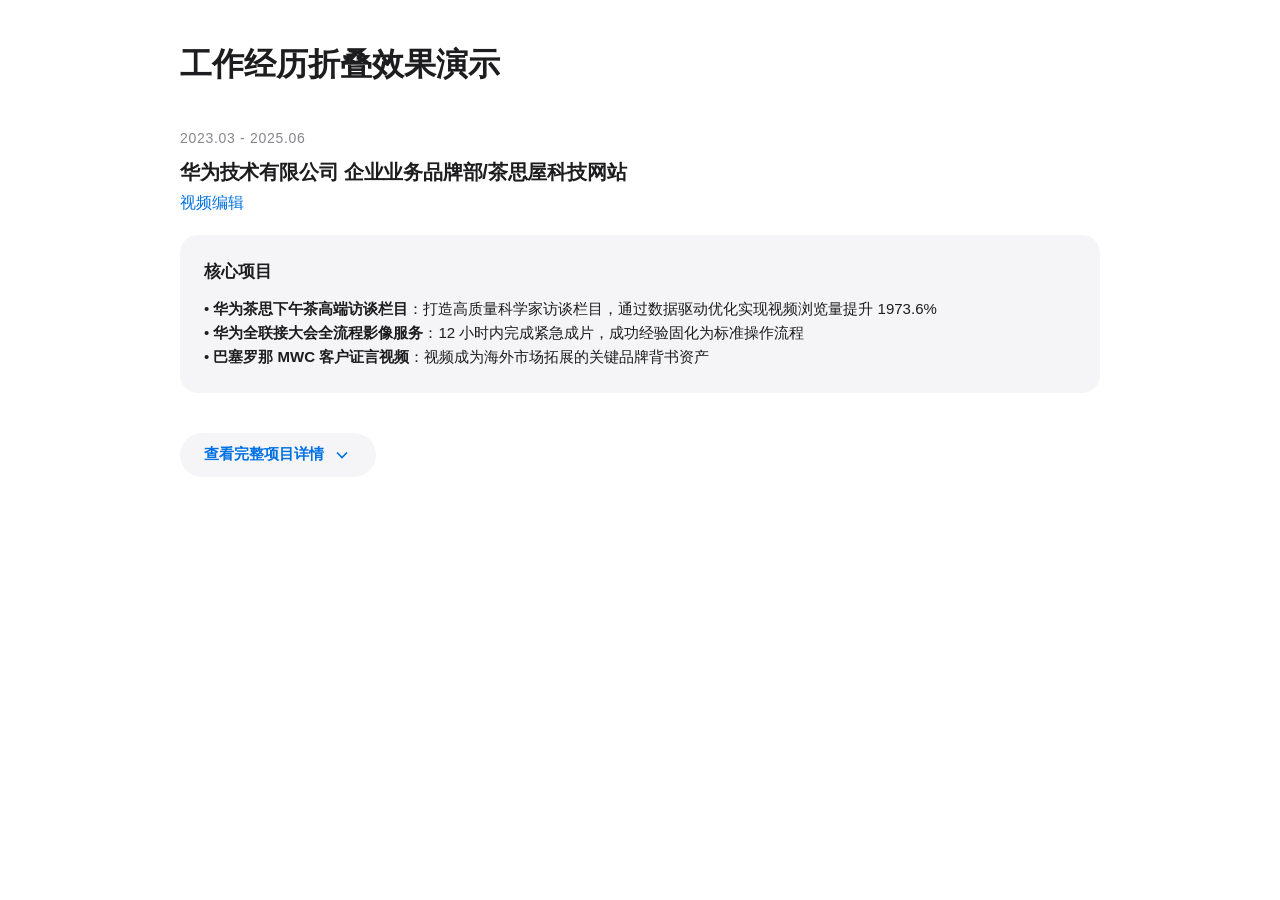
==== experience-demo.html @ 7dbfb2fe "feat: 添加工作经历折叠展开功能（Apple 风格优化）" ====
<!DOCTYPE html>
<html lang="zh-CN">
<head>
  <meta charset="UTF-8">
  <meta name="viewport" content="width=device-width, initial-scale=1.0">
  <title>工作经历折叠效果演示</title>
  <link rel="stylesheet" href="styles.css">
  <style>
    body { padding: 40px; max-width: 1000px; margin: 0 auto; }
    .experience-item { margin-bottom: 60px; }
    .experience-time { font-size: 14px; color: #86868B; margin-bottom: 8px; }
    .experience-company { font-size: 20px; font-weight: 600; color: #1D1D1F; margin-bottom: 4px; }
    .experience-role { font-size: 16px; color: #0071E3; margin-bottom: 20px; }
  </style>
</head>
<body>
  <h1 style="font-size: 32px; margin-bottom: 40px;">工作经历折叠效果演示</h1>
  
  <!-- 示例 1：华为技术 -->
  <div class="experience-item">
    <div class="experience-time">2023.03 - 2025.06</div>
    <div class="experience-company">华为技术有限公司 企业业务品牌部/茶思屋科技网站</div>
    <div class="experience-role">视频编辑</div>
    
    <!-- 摘要（固定显示） -->
    <div class="project-summary">
      <h4>核心项目</h4>
      <p>• <strong>华为茶思下午茶高端访谈栏目</strong>：打造高质量科学家访谈栏目，通过数据驱动优化实现视频浏览量提升 1973.6%</p>
      <p>• <strong>华为全联接大会全流程影像服务</strong>：12 小时内完成紧急成片，成功经验固化为标准操作流程</p>
      <p>• <strong>巴塞罗那 MWC 客户证言视频</strong>：视频成为海外市场拓展的关键品牌背书资产</p>
    </div>
    
    <!-- 详情（折叠，点击展开） -->
    <button class="expand-toggle" onclick="toggleDetails(this)">
      查看完整项目详情
      <svg class="arrow" width="20" height="20" viewBox="0 0 24 24" fill="none" stroke="currentColor" stroke-width="2">
        <path d="M6 9l6 6 6-6"/>
      </svg>
    </button>
    
    <div class="collapsible-content">
      <div class="project-details">
        <h4>项目一：华为茶思下午茶高端访谈栏目</h4>
        <div class="detail-section">
          <strong>背景：</strong>
          <span>为提升华为黄大年茶思屋科技网站在全球顶尖科学家群体中的影响力，打造高质量访谈栏目。</span>
        </div>
        <div class="detail-section">
          <strong>职责：</strong>
          <span>项目主导，负责茶思下午茶栏目板块内容全流程制作与运营（策划、拍摄、后期、数据复盘）。</span>
        </div>
        <div class="detail-section">
          <strong>行动：</strong>
          <span>全流程主导，独立完成从嘉宾访谈拍摄（如把控现场访谈的灯光、构图与收音）到后期剪辑、AE 动效包装及文案梳理的全过程。数据驱动优化：系统性分析用户浏览数据（如停留时长、人群分布、浏览时间节点、点击量等），针对栏目中 Mérouane Debbah 教授技术访谈在 B 站播放量较低（282 次）的情况，总结出"技术内容需优化叙事结构"的经验，并应用于后续内容迭代。</span>
        </div>
        <div class="detail-section">
          <strong>成果：</strong>
          <span>主导的「田刚院士谈数学人才的机遇与选择」视频在 B 站获得 5848 次播放，在【茶思下午茶】栏目中排名第二，（同栏目中最高 6013 次）通过分析优化有效提升了同类型视频浏览量（1973.6%）与专业调性。</span>
        </div>
      </div>
      
      <div class="project-details">
        <h4>项目二：华为全联接大会（HC 大会）全流程影像服务</h4>
        <div class="detail-section">
          <strong>背景：</strong>
          <span>为年度旗舰活动"华为全联接大会"提供全周期影像支持，用于全球传播与客户转化。</span>
        </div>
        <div class="detail-section">
          <strong>职责：</strong>
          <span>前期 - 策划搭建、花絮拍摄脚本，组织团队分工并协调外部供应商完成拍摄、独立完成搭建视频；现场 - 重点客户参观跟拍；同步记录客户参观动态，实时整理影像素材；后期 - 按传播场景分类梳理素材，为社媒宣传提供即剪即用的内容基础。</span>
        </div>
        <div class="detail-section">
          <strong>成果：</strong>
          <span>高效响应与资产沉淀：针对管理层对会场搭建经验沉淀的特定需求，主导团队在一周内高效完成从策划到成片的全流程，视频作为关键过程资产用于内部复盘与知识传承。敏捷交付与标准建立：在华为全联接大会中，面对紧急需求，12 小时内完成搭建花絮的紧急成片，其成功经验被固化为标准操作流程，提升了团队整体应急响应能力。</span>
        </div>
      </div>
      
      <div class="project-details">
        <h4>项目三：巴塞罗那世界移动通信大会（MWC）客户证言视频制作与产品发布协同（海外展会项目）</h4>
        <div class="detail-section">
          <strong>背景：</strong>
          <span>为公司在全球顶级行业展会——巴塞罗那 MWC 上的品牌亮相，制作符合国际传播标准的客户证言视频及产品发布视频，核心目标为提升品牌在 EMEA（欧洲、中东、非洲）市场的认知度与信任度。</span>
        </div>
        <div class="detail-section">
          <strong>职责：</strong>
          <span>基于展会传播诉求，设计制作客户证言 keynote 视频；协助团队对接供应商完成视频，全程指导特效风格与内容呈现，确保品牌在内容层面视觉与体验层面、合规层面、素材使用层面符合海外传播标准。</span>
        </div>
        <div class="detail-section">
          <strong>成果：</strong>
          <span>最终视频在展会主展区循环播放，该视频后续被作为标杆素材，应用于多个营销渠道，成为海外市场拓展的关键品牌背书资产。</span>
        </div>
      </div>
    </div>
  </div>
  
  <script>
    function toggleDetails(button) {
      const content = button.nextElementSibling;
      const isExpanded = content.classList.contains('expanded');
      
      content.classList.toggle('expanded');
      button.classList.toggle('active');
      
      const textNode = button.childNodes[0];
      if (isExpanded) {
        textNode.textContent = '查看完整项目详情 ';
      } else {
        textNode.textContent = '收起详情 ';
      }
    }
  </script>
</body>
</html>
---- styles.css ----
/* ===================================
   Chunmiao Portfolio - Apple Style
   Design System v2.0
   Updated: 2026-04-15
   =================================== */

/* Apple 设计系统变量 v2.0 */
:root {
  /* 基础色 - Apple 官方色彩 */
  --color-white: #FFFFFF;
  --color-off-white: #F5F5F7;
  --color-gray-mid: #86868B;
  --color-gray-dark: #1D1D1F;
  --color-black: #000000;
  
  /* 强调色 - Apple 官方 */
  --color-blue: #0071E3;
  --color-blue-hover: #0077ED;
  --color-blue-active: #0052A3;
  --color-red: #FF0000;
  
  /* 语义颜色 - WCAG AA 合规 */
  --color-primary: #0071E3;
  --color-secondary: #86868B;
  --color-success: #34C759;
  --color-error: #FF3B30;
  --color-warning: #FF9500;
  --color-info: #007AFF;
  
  /* 阴影 - Apple 官方阴影系统 */
  --shadow-sm: 0 2px 8px rgba(0, 0, 0, 0.04);
  --shadow-md: 8px 8px 16px rgba(0, 0, 0, 0.08);
  --shadow-lg: 0 12px 32px rgba(0, 0, 0, 0.08);
  --shadow-focus: 0 0 0 2px #FFFFFF, 0 0 0 4px #0071E3;
  --shadow-error: 0 0 0 4px rgba(255,59,48,0.1);
  
  /* 圆角 - Apple 官方圆角系统 */
  --radius-sm: 10px;
  --radius-md: 18px;
  --radius-lg: 28px;
  --radius-xl: 980px;
  --radius-xs: 6px;
  
  /* 间距 - Apple 标准 8px 级距 */
  --spacing-xs: 8px;
  --spacing-sm: 16px;
  --spacing-md: 24px;
  --spacing-lg: 32px;
  --spacing-xl: 40px;
  --spacing-2xl: 48px;
  --spacing-3xl: 64px;
  --spacing-4xl: 80px;
  --spacing-5xl: 96px;
  --spacing-6xl: 120px;
  --spacing-7xl: 160px;
  
  /* 字体 - Apple 系统字体栈 */
  --font-family: -apple-system, BlinkMacSystemFont, "SF Pro Text", "SF Pro SC",
                 "Segoe UI", Roboto, "Helvetica Neue", Arial, "Noto Sans SC",
                 "Microsoft YaHei", sans-serif;
  
  /* 缓动 - Apple 官方缓动曲线 */
  --ease-apple: cubic-bezier(0.16, 1, 0.3, 1);
  --ease-apple-standard: cubic-bezier(0.16, 1, 0.3, 1);
  
  /* 动画时长 - Apple 官方标准 */
  --duration-fast: 100ms;
  --duration-base: 400ms;
  --duration-slow: 800ms;
  
  --transition-fast: 100ms var(--ease-apple);
  --transition-normal: 400ms var(--ease-apple);
  --transition-slow: 800ms var(--ease-apple);
  
  /* 触摸目标 - Apple Human Interface Guidelines */
  --touch-target-min: 44px;
}

/* 重置 */
* {
  margin: 0;
  padding: 0;
  box-sizing: border-box;
}

html {
  scroll-behavior: smooth;
}

body {
  font-family: var(--font-family);
  font-size: 15px;
  line-height: 1.5;
  color: var(--color-gray-dark);
  background-color: var(--color-white);
  -webkit-font-smoothing: antialiased;
  -moz-osx-font-smoothing: grayscale;
}

/* 容器 */
.container {
  max-width: 1200px;
  margin: 0 auto;
  padding: 0 var(--spacing-md);
}

@media (min-width: 768px) {
  .container {
    padding: 0 var(--spacing-2xl);
  }
}

/* 导航栏 */
.navbar {
  position: fixed;
  top: 0;
  left: 0;
  right: 0;
  height: 56px;
  background-color: rgba(255, 255, 255, 0.95);
  backdrop-filter: saturate(180%) blur(20px);
  -webkit-backdrop-filter: saturate(180%) blur(20px);
  border-bottom: 1px solid rgba(0, 0, 0, 0.08);
  z-index: 1000;
  transition: var(--transition-normal);
}

.navbar.scrolled {
  background-color: rgba(255, 255, 255, 0.98);
  box-shadow: 0 2px 8px rgba(0, 0, 0, 0.04);
}

.nav-container {
  max-width: 1200px;
  margin: 0 auto;
  padding: 0 var(--spacing-md);
  display: flex;
  align-items: center;
  justify-content: space-between;
  height: 100%;
}

@media (min-width: 768px) {
  .nav-container {
    padding: 0 var(--spacing-2xl);
  }
}

.nav-logo {
  font-size: 18px;
  font-weight: 700;
  color: var(--color-gray-dark);
  text-decoration: none;
  transition: var(--transition-fast);
  letter-spacing: -0.02em;
}

.nav-logo:hover {
  color: var(--color-blue);
}

.nav-links {
  display: none;
  gap: var(--spacing-2xl);
}

@media (min-width: 768px) {
  .nav-links {
    display: flex;
  }
}

.nav-links a {
  font-size: 14px;
  font-weight: 500;
  color: var(--color-gray-dark);
  text-decoration: none;
  transition: var(--transition-fast);
}

.nav-links a:hover {
  color: var(--color-blue);
}

/* Hero 区域 */
.hero {
  min-height: 70vh;
  display: flex;
  align-items: center;
  justify-content: center;
  padding: var(--spacing-4xl) var(--spacing-md);
  padding-top: calc(var(--spacing-4xl) + 80px);
  text-align: center;
  background: linear-gradient(180deg, 
    rgba(250, 250, 252, 1) 0%, 
    rgba(255, 255, 255, 1) 100%);
}

@media (min-width: 768px) {
  .hero {
    padding: var(--spacing-5xl) var(--spacing-2xl);
    padding-top: calc(var(--spacing-5xl) + 80px);
  }
}

.hero-content {
  max-width: 800px;
}

.hero-title {
  font-size: 56px;
  font-weight: 700;
  line-height: 1.05;
  letter-spacing: -0.03em;
  color: var(--color-gray-dark);
  margin-bottom: var(--spacing-sm);
}

@media (min-width: 768px) {
  .hero-title {
    font-size: 80px;
  }
}

.hero-subtitle {
  font-size: 28px;
  font-weight: 500;
  color: var(--color-gray-mid);
  line-height: 1.4;
  margin-bottom: var(--spacing-xs);
}

@media (min-width: 768px) {
  .hero-subtitle {
    font-size: 34px;
  }
}

.hero-tagline {
  font-size: 17px;
  font-weight: 400;
  color: var(--color-gray-mid);
  opacity: 0.8;
  margin-bottom: var(--spacing-lg);
}

.hero-contact {
  margin-top: var(--spacing-xl);
  display: flex;
  justify-content: center;
  align-items: center;
  gap: var(--spacing-sm);
  flex-wrap: wrap;
}

.hero-contact-item {
  font-size: 15px;
  font-weight: 500;
  color: var(--color-gray-mid);
  text-decoration: none;
  transition: var(--transition-fast);
  white-space: nowrap;
  display: inline-flex;
  align-items: center;
  gap: 6px;
}

.hero-contact-item:hover {
  color: var(--color-blue);
}

.contact-icon {
  width: 18px;
  height: 18px;
  flex-shrink: 0;
  opacity: 0.7;
  transition: var(--transition-fast);
}

.hero-contact-item:hover .contact-icon {
  opacity: 1;
}

.hero-contact-separator {
  font-size: 14px;
  color: var(--color-gray-mid);
  opacity: 0.4;
  font-weight: 300;
}

/* 关于我区域 */
.about-content {
  max-width: 700px;
  margin: 0 auto;
}

.about-intro {
  font-size: 20px;
  line-height: 1.8;
  color: var(--color-gray-mid);
  margin-bottom: var(--spacing-4xl);
  font-weight: 400;
  text-align: center;
}

@media (min-width: 768px) {
  .about-intro {
    font-size: 22px;
  }
}

.about-intro strong {
  color: var(--color-gray-dark);
  font-weight: 600;
}

.about-stats-inline {
  display: flex;
  justify-content: center;
  gap: var(--spacing-5xl);
  margin-bottom: var(--spacing-4xl);
  padding: 0;
  background: transparent;
  border: none;
}

.stat-inline {
  text-align: center;
  min-width: 140px;
}

.stat-number-inline {
  display: block;
  font-size: 72px;
  font-weight: 700;
  color: var(--color-gray-dark);
  line-height: 1;
  letter-spacing: -0.03em;
  margin-bottom: var(--spacing-xs);
}

@media (min-width: 768px) {
  .stat-number-inline {
    font-size: 96px;
  }
}

.stat-label-inline {
  display: block;
  font-size: 14px;
  color: var(--color-gray-mid);
  font-weight: 600;
  letter-spacing: 0.05em;
  line-height: 1.3;
  white-space: nowrap;
}

/* 技能区域 */
.about-skills {
  text-align: center;
  margin-top: var(--spacing-5xl);
}

.skills-title {
  font-size: 24px;
  font-weight: 700;
  color: var(--color-gray-dark);
  margin-bottom: var(--spacing-xl);
  letter-spacing: -0.02em;
  text-align: center;
}

.skills-grid {
  display: flex;
  flex-wrap: wrap;
  justify-content: center;
  gap: var(--spacing-md);
}

/* ✅ 核心技能标签基础样式 */
.skill-tag {
  padding: 16px 24px;
  background: transparent;
  color: var(--color-gray-dark);
  border-radius: var(--radius-md);
  font-size: 15px;
  font-weight: 600;
  border: 1px solid rgba(0, 0, 0, 0.12);
  transition: var(--transition-fast);
  cursor: default;
  position: relative;
}

/* ✅ 核心技能标签 + fade-in-up：Apple 标准动画初始状态 */
.skill-tag.fade-in-up {
  opacity: 0;
  transform: translateY(40px);  /* Apple 标准：从下方 40px 上浮 */
}

.skill-tag:hover {
  background: var(--color-gray-dark);
  color: var(--color-white);
  border-color: var(--color-gray-dark);
  transform: translateY(-2px);
  box-shadow: 0 8px 24px rgba(0, 0, 0, 0.12);
}

/* 核心优势 */
.about-advantages {
  margin-top: var(--spacing-5xl);
  text-align: left;
}

.advantages-title {
  font-size: 40px;
  font-weight: 700;
  color: var(--color-gray-dark);
  margin-bottom: var(--spacing-4xl);
  letter-spacing: -0.02em;
  text-align: center;
}

@media (min-width: 768px) {
  .advantages-title {
    font-size: 48px;
  }
}

.advantages-grid {
  display: grid;
  grid-template-columns: 1fr;
  gap: var(--spacing-2xl);
}

@media (min-width: 768px) {
  .advantages-grid {
    grid-template-columns: repeat(2, 1fr);
  }
}

@media (min-width: 1024px) {
  .advantages-grid {
    grid-template-columns: repeat(3, 1fr);
  }
}

.advantage-card {
  background: var(--color-off-white);
  padding: var(--spacing-2xl);
  border-radius: var(--radius-lg);
  transition: all var(--duration-base) var(--ease-apple);
  border: 1px solid rgba(0, 0, 0, 0.06);
  box-shadow: 0 2px 8px rgba(0, 0, 0, 0.04);
  will-change: transform, box-shadow;
}

/* ✅ 核心优势卡片 + fade-in-up：Apple 标准动画初始状态 */
.advantage-card.fade-in-up {
  opacity: 0;
  transform: translateY(40px) scale(0.98);  /* Apple 标准：上浮 + 轻微缩放 */
  transition: opacity 800ms cubic-bezier(0.16, 1, 0.3, 1),
              transform 800ms cubic-bezier(0.16, 1, 0.3, 1);
}

.advantage-card:hover {
  transform: translateY(-6px) scale(1.0161);
  box-shadow: 0 12px 32px rgba(0, 0, 0, 0.12);
  background: var(--color-white);
  border-color: rgba(0, 0, 0, 0.1);
}

.advantage-card:active {
  transform: translateY(-2px) scale(0.99);
  box-shadow: 0 4px 16px rgba(0, 0, 0, 0.08);
}

.advantage-heading {
  font-size: 20px;
  font-weight: 700;
  color: var(--color-gray-dark);
  margin-bottom: var(--spacing-sm);
  letter-spacing: -0.01em;
}

.advantage-desc {
  font-size: 15px;
  line-height: 1.7;
  color: var(--color-gray-mid);
  font-weight: 400;
}

/* 工作经历 */
.about-experience {
  margin-top: var(--spacing-5xl);
  text-align: left;
}

.experience-main-title {
  font-size: 40px;
  font-weight: 700;
  color: var(--color-gray-dark);
  margin-bottom: var(--spacing-4xl);
  letter-spacing: -0.02em;
}

@media (min-width: 768px) {
  .experience-main-title {
    font-size: 48px;
  }
}

.experience-timeline {
  display: flex;
  flex-direction: column;
  gap: var(--spacing-4xl);
}

.experience-item {
  padding: 0;
  border-left: none;
  padding-left: 0;
  position: relative;
  background: transparent;
  border-radius: 0;
  box-shadow: none;
}

.experience-time {
  font-size: 14px;
  color: var(--color-gray-mid);
  font-weight: 500;
  margin-bottom: var(--spacing-sm);
  text-transform: uppercase;
  letter-spacing: 0.05em;
}

.experience-company {
  font-size: 22px;
  color: var(--color-gray-dark);
  font-weight: 700;
  margin-bottom: var(--spacing-xs);
  letter-spacing: -0.01em;
}

.experience-role {
  font-size: 17px;
  color: var(--color-gray-mid);
  font-weight: 500;
  margin-bottom: var(--spacing-lg);
}

.experience-details {
  font-size: 16px;
  color: var(--color-gray-mid);
  line-height: 1.8;
}

.experience-details p {
  margin-bottom: var(--spacing-md);
}

.experience-details strong {
  color: var(--color-gray-dark);
  font-weight: 600;
}

/* Section */
.section {
  padding: 120px 0;
}

@media (min-width: 768px) {
  .section {
    padding: 160px 0;
  }
}

#about {
  background-color: var(--color-white);
}

#brand {
  background-color: var(--color-off-white);
}

#3d {
  background-color: var(--color-white);
}

#mg {
  background-color: var(--color-off-white);
}

#short {
  background-color: var(--color-white);
}

#ae {
  background-color: var(--color-off-white);
}

#contact {
  background-color: var(--color-off-white);
}

/* Section 标题 */
.section-title {
  font-size: 32px;
  font-weight: 700;
  line-height: 1.1;
  letter-spacing: -0.02em;
  color: var(--color-gray-dark);
  margin-bottom: var(--spacing-4xl);
}

.section-title.ready {
  opacity: 0;
  transform: translateY(20px);
  transition: opacity 400ms cubic-bezier(0.16, 1, 0.3, 1),
              transform 800ms cubic-bezier(0.16, 1, 0.3, 1);
}

.section-title.ready.visible {
  opacity: 1;
  transform: translateY(0);
}

@media (min-width: 768px) {
  .section-title {
    font-size: 48px;
    margin-bottom: var(--spacing-5xl);
  }
}

.section-subtitle {
  font-size: 17px;
  font-weight: 400;
  color: var(--color-gray-mid);
  margin-top: -20px;
  margin-bottom: var(--spacing-4xl);
}

.section-subtitle.ready {
  opacity: 0;
  transform: translateY(20px);
  transition: opacity 400ms cubic-bezier(0.16, 1, 0.3, 1) 100ms,
              transform 800ms cubic-bezier(0.16, 1, 0.3, 1) 100ms;
}

.section-subtitle.ready.visible {
  opacity: 1;
  transform: translateY(0);
}

/* 视频网格 */
.video-grid {
  display: grid;
  grid-template-columns: 1fr;
  gap: var(--spacing-xl);
}

@media (min-width: 640px) {
  .video-grid {
    grid-template-columns: repeat(2, 1fr);
    gap: var(--spacing-lg);
  }
}

@media (min-width: 1024px) {
  .video-grid {
    grid-template-columns: repeat(3, 1fr);
    gap: var(--spacing-xl);
  }
}

/* 视频卡片 */
.video-card {
  background: var(--color-white);
  border-radius: 28px;
  overflow: hidden;
  box-shadow: 0 2px 8px rgba(0, 0, 0, 0.04);
  transition: all 0.4s cubic-bezier(0.16, 1, 0.3, 1);
  cursor: pointer;
  border: 1px solid rgba(0, 0, 0, 0.02);
  will-change: transform, box-shadow;
  position: relative;  /* 用于定位点击区域 */
}

/* 可点击的视频卡片（整个卡片可点击） */
.video-card.clickable .video-link {
  position: absolute;
  top: 0;
  left: 0;
  width: 100%;
  height: 100%;
  z-index: 10;  /* 确保在所有元素之上 */
}

.video-card:hover {
  transform: translateY(-6px) scale(1.02);
  box-shadow: 0 12px 32px rgba(0, 0, 0, 0.08);
  border-color: rgba(0, 0, 0, 0.04);
}

.video-card:active {
  transform: translateY(-2px) scale(0.99);
  box-shadow: 0 4px 16px rgba(0, 0, 0, 0.06);
}

.video-thumbnail {
  position: relative;
  width: 100%;
  aspect-ratio: 16 / 9;
  background: linear-gradient(135deg, #f5f5f7 0%, #e8e8ed 100%);
  display: flex;
  align-items: center;
  justify-content: center;
  overflow: hidden;
  border-bottom: 1px solid rgba(0, 0, 0, 0.05);
}

/* 视频封面图（B 站官方 API） */
.video-thumbnail img {
  width: 100%;
  height: 100%;
  object-fit: cover;
  position: absolute;
  top: 0;
  left: 0;
  transition: transform 0.4s cubic-bezier(0.16, 1, 0.3, 1);
  z-index: 1;  /* 确保在渐变背景之上 */
}

.video-card:hover .video-thumbnail img {
  transform: scale(1.05);  /* hover 时轻微放大 */
}

/* 确保缩略图容器在图片加载失败时显示渐变背景 */
.video-thumbnail {
  background: linear-gradient(135deg, #f5f5f7 0%, #e8e8ed 100%);
}

.thumbnail-placeholder {
  width: 80px;
  height: 80px;
  border-radius: 50%;
  background: rgba(255, 255, 255, 0.2);  /* 更透明 */
  display: flex;
  align-items: center;
  justify-content: center;
  transition: var(--transition-normal);
  opacity: 0;  /* 默认隐藏 */
}

.video-card:hover .thumbnail-placeholder {
  background: var(--color-white);
  transform: scale(1.1);
  opacity: 1;  /* hover 时显示 */
}

.play-icon {
  width: 32px;
  height: 32px;
  color: var(--color-red);
  margin-left: 4px;
  opacity: 0.8;  /* 半透明效果 */
}

.video-info {
  padding: var(--spacing-md);
}

.video-title {
  font-size: 17px;
  font-weight: 600;
  color: var(--color-gray-dark);
  margin-bottom: var(--spacing-xs);
  line-height: 1.3;
}

.video-desc {
  font-size: 14px;
  font-weight: 400;
  color: var(--color-gray-mid);
  line-height: 1.5;
  margin-bottom: var(--spacing-sm);
  display: -webkit-box;
  -webkit-line-clamp: 3;
  -webkit-box-orient: vertical;
  overflow: hidden;
}

.video-tags {
  display: flex;
  flex-wrap: wrap;
  gap: var(--spacing-xs);
}

.tag {
  font-size: 12px;
  font-weight: 500;
  padding: 6px 12px;
  background-color: var(--color-off-white);
  color: var(--color-gray-dark);
  border-radius: var(--radius-sm);
  border: 1px solid rgba(0, 0, 0, 0.05);
}

/* 轮播图 */
.carousel-container {
  position: relative;
  max-width: 1200px;
  margin: 0 auto;
  overflow: hidden;
  padding: var(--spacing-2xl) 0;
}

.carousel-container::before,
.carousel-container::after {
  content: '';
  position: absolute;
  top: 0;
  bottom: 0;
  width: 120px;
  z-index: 5;
  pointer-events: none;
}

.carousel-container::before {
  left: 0;
  background: linear-gradient(to right, var(--color-off-white) 0%, transparent 100%);
}

.carousel-container::after {
  right: 0;
  background: linear-gradient(to left, var(--color-off-white) 0%, transparent 100%);
}

.carousel-track {
  display: flex;
  transition: transform 0.8s cubic-bezier(0.16, 1, 0.3, 1);
  gap: 24px;
}

.carousel-item {
  flex: 0 0 calc(33.333% - 16px);
  min-width: 0;
  opacity: 0.95;
  transition: opacity 0.3s ease;
}

.carousel-item:hover {
  opacity: 1;
}

.carousel-image {
  position: relative;
  width: 100%;
  padding-top: 75%;
  background-color: var(--color-white);
  border-radius: var(--radius-md);
  overflow: hidden;
  box-shadow: var(--shadow-sm);
  transition: all var(--duration-base) var(--ease-apple);
  border: 1px solid rgba(0, 0, 0, 0.02);
}

.carousel-image:hover {
  transform: scale(1.0161);
  box-shadow: var(--shadow-lg);
}

.image-placeholder {
  position: absolute;
  top: 0;
  left: 0;
  width: 100%;
  height: 100%;
  display: flex;
  align-items: center;
  justify-content: center;
  background: linear-gradient(135deg, #f5f7fa 0%, #e4e8eb 100%);
  color: #86868b;
  font-size: 14px;
  font-weight: 500;
  letter-spacing: -0.01em;
}

.carousel-caption {
  padding: 16px 4px 8px;
  text-align: center;
}

.carousel-caption h4 {
  font-size: 14px;
  font-weight: 600;
  color: #1d1d1f;
  margin-bottom: 6px;
  letter-spacing: -0.01em;
  line-height: 1.3;
}

.carousel-caption p {
  font-size: 12px;
  color: #86868b;
  line-height: 1.5;
  font-weight: 400;
}

/* 轮播按钮 */
.carousel-btn {
  position: absolute;
  top: 50%;
  transform: translateY(-50%);
  width: 40px;
  height: 40px;
  border-radius: 50%;
  background: var(--color-white);
  border: 1px solid rgba(0, 0, 0, 0.05);
  box-shadow: 0 2px 8px rgba(0, 0, 0, 0.06);
  cursor: pointer;
  display: flex;
  align-items: center;
  justify-content: center;
  transition: all 0.2s ease;
  z-index: 10;
  opacity: 0;
}

.carousel-container:hover .carousel-btn {
  opacity: 1;
}

.carousel-btn:hover {
  background: var(--color-blue);
  border-color: var(--color-blue);
  box-shadow: 0 8px 16px rgba(0, 0, 0, 0.08);
}

.carousel-btn:hover svg {
  stroke: var(--color-white);
}

.carousel-btn svg {
  width: 20px;
  height: 20px;
  stroke: var(--color-gray-dark);
  transition: var(--transition-fast);
}

.carousel-prev {
  left: 0;
}

.carousel-next {
  right: 0;
}

.carousel-dots {
  display: flex;
  justify-content: center;
  gap: 8px;
  margin-top: var(--spacing-lg);
}

.carousel-dot {
  width: 8px;
  height: 8px;
  border-radius: 50%;
  background: var(--color-gray-mid);
  opacity: 0.3;
  cursor: pointer;
  transition: var(--transition-fast);
}

.carousel-dot.active {
  opacity: 1;
  background: var(--color-blue);
  transform: scale(1.2);
}

/* 联系区域 */
.contact-content {
  text-align: center;
  max-width: 800px;
  margin: 0 auto;
}

.contact-name {
  font-size: 28px;
  font-weight: 700;
  color: var(--color-gray-dark);
  margin-bottom: var(--spacing-xs);
  letter-spacing: -0.02em;
}

@media (min-width: 768px) {
  .contact-name {
    font-size: 34px;
  }
}

.contact-text {
  font-size: 17px;
  color: var(--color-gray-mid);
  margin-bottom: var(--spacing-md);
  font-weight: 400;
}

.contact-intro {
  font-size: 15px;
  color: var(--color-gray-mid);
  margin-bottom: var(--spacing-3xl);
  font-weight: 400;
  opacity: 0.8;
}

.contact-grid {
  display: flex;
  flex-direction: column;
  gap: var(--spacing-lg);
  align-items: center;
}

@media (min-width: 768px) {
  .contact-grid {
    flex-direction: row;
    justify-content: center;
    gap: var(--spacing-3xl);
  }
}

.contact-item {
  display: flex;
  flex-direction: column;
  align-items: center;
  gap: var(--spacing-xs);
  padding: var(--spacing-lg) var(--spacing-2xl);
  background: var(--color-white);
  border-radius: var(--radius-lg);
  border: 1px solid rgba(0, 0, 0, 0.05);
  box-shadow: var(--shadow-sm);
  transition: var(--transition-normal);
  text-decoration: none;
  min-width: 180px;
  position: relative;
  cursor: default;
}

.contact-clickable {
  cursor: pointer;
}

.contact-item:hover {
  transform: translateY(-4px);
  box-shadow: var(--shadow-lg);
  border-color: rgba(0, 0, 0, 0.1);
}

.copy-tooltip {
  position: absolute;
  top: 12px;
  right: 12px;
  font-size: 12px;
  font-weight: 600;
  color: var(--color-blue);
  background: var(--color-white);
  padding: 4px 10px;
  border-radius: var(--radius-sm);
  border: 1px solid rgba(0, 102, 204, 0.2);
  opacity: 0;
  transform: translateY(4px);
  transition: var(--transition-fast);
  pointer-events: none;
}

.contact-clickable:hover .copy-tooltip {
  opacity: 1;
  transform: translateY(0);
}

.contact-clickable:active {
  transform: translateY(-2px);
  box-shadow: var(--shadow-md);
}

.contact-icon {
  width: 28px;
  height: 28px;
  stroke: var(--color-gray-mid);
  transition: var(--transition-fast);
}

.contact-item:hover .contact-icon {
  stroke: var(--color-blue);
}

.contact-label {
  font-size: 13px;
  color: var(--color-gray-mid);
  font-weight: 500;
  text-transform: uppercase;
  letter-spacing: 0.05em;
}

.contact-value {
  font-size: 16px;
  color: var(--color-gray-dark);
  font-weight: 600;
  letter-spacing: -0.01em;
}

/* 按钮 */
.btn {
  display: inline-block;
  padding: 16px 24px;
  font-size: 15px;
  font-weight: 600;
  text-decoration: none;
  border-radius: var(--radius-md);
  transition: var(--transition-fast);
  border: none;
  cursor: pointer;
  min-height: var(--touch-target-min);
}

.btn-primary {
  background-color: var(--color-primary);
  color: var(--color-white);
  box-shadow: 0 2px 8px rgba(0,113,227,0.2);
}

.btn-primary:hover {
  background-color: var(--color-blue-hover);
  box-shadow: 0 8px 16px rgba(0, 0, 0, 0.08);
  transform: translateY(-2px);
}

.btn-primary:active {
  background-color: var(--color-blue-active);
  box-shadow: 0 1px 4px rgba(0,113,227,0.2);
  transform: translateY(0);
}

.btn-primary:focus {
  outline: none;
  box-shadow: var(--shadow-focus);
}

.btn-secondary {
  background-color: transparent;
  color: var(--color-primary);
  border: 1px solid var(--color-primary);
}

.btn-secondary:hover {
  background-color: var(--color-primary);
  color: var(--color-white);
  transform: translateY(-2px);
}

.btn-secondary:active {
  transform: translateY(0);
}

.contact-actions {
  display: flex;
  gap: var(--spacing-md);
  justify-content: center;
  flex-wrap: wrap;
}

/* 页脚 */
.footer {
  background-color: var(--color-off-white);
  padding: var(--spacing-2xl) 0;
  text-align: center;
}

.footer p {
  font-size: 12px;
  color: var(--color-gray-mid);
}

/* 回到顶部按钮 */
.back-to-top {
  position: fixed;
  bottom: 40px;
  right: 40px;
  width: 56px;
  height: 56px;
  border-radius: 50%;
  background: var(--color-white);
  border: 1px solid rgba(0, 0, 0, 0.06);
  box-shadow: 0 4px 24px rgba(0, 0, 0, 0.08);
  cursor: pointer;
  display: flex;
  align-items: center;
  justify-content: center;
  color: var(--color-gray-dark);
  opacity: 0;
  visibility: hidden;
  transform: translateY(20px);
  transition: all 400ms cubic-bezier(0.16, 1, 0.3, 1);
  z-index: 1000;
}

.back-to-top.visible {
  opacity: 1;
  visibility: visible;
  transform: translateY(0);
}

.back-to-top:hover {
  background: var(--color-off-white);
  box-shadow: 0 12px 32px rgba(0, 0, 0, 0.08);
  transform: translateY(-2px);
}

.back-to-top:active {
  transform: translateY(0) scale(0.95);
  box-shadow: 0 4px 16px rgba(0, 0, 0, 0.08);
}

.back-to-top svg {
  width: 24px;
  height: 24px;
  transition: transform 400ms cubic-bezier(0.16, 1, 0.3, 1);
}

.back-to-top:hover svg {
  transform: translateY(-2px);
}

/* 动画 - Fade In Up（Apple 官方标准） */
/* 参数来源：apple-animation-report.md + apple-design-system-report.md */
.fade-in-up,
.section-title,
.section-subtitle {
  opacity: 0;
  transform: translateY(40px);  /* Apple 标准：从下方 40px 上浮 */
  transition: opacity 800ms cubic-bezier(0.16, 1, 0.3, 1),  /* Apple 高级缓动曲线 */
              transform 800ms cubic-bezier(0.16, 1, 0.3, 1);
}

/* ✅ 添加 visible 类后显示（JS 完全控制，移除 CSS 自动延迟） */
.fade-in-up.visible,
.section-title.visible,
.section-subtitle.visible {
  opacity: 1;
  transform: translateY(0);
}

/* Hero 区域独立动画（页面加载时直接播放） */
@keyframes heroFadeIn {
  from {
    opacity: 0;
    transform: translateY(20px);
  }
  to {
    opacity: 1;
    transform: translateY(0);
  }
}

.hero-content {
  animation: heroFadeIn 0.6s cubic-bezier(0.16, 1, 0.3, 1) 0.1s forwards;
  opacity: 0;
}

/* 移动端适配 */
@media (max-width: 767px) {
  .back-to-top {
    bottom: 24px;
    right: 24px;
    width: 48px;
    height: 48px;
  }
  
  .back-to-top svg {
    width: 20px;
    height: 20px;
  }
  
  .hero {
    min-height: 60vh;
    padding: var(--spacing-4xl) var(--spacing-md);
    padding-top: calc(var(--spacing-4xl) + 48px);
  }
  
  .section {
    padding: var(--spacing-4xl) 0;
  }
  
  .section-title {
    font-size: 28px;
    margin-bottom: var(--spacing-2xl);
  }
  
  .video-grid {
    gap: var(--spacing-md);
  }
  
  .carousel-item {
    flex: 0 0 calc(100% - 32px);
  }
  
  .carousel-container::before,
  .carousel-container::after {
    width: 60px;
  }
}

/* 隐藏类 */
.hide-mobile { display: none !important; }
.show-mobile { display: block !important; }

@media (min-width: 768px) {
  .hide-mobile { display: block !important; }
  .show-mobile { display: none !important; }
  .hide-tablet { display: none !important; }
  .show-tablet { display: block !important; }
}

@media (min-width: 1024px) {
  .hide-tablet { display: block !important; }
  .show-tablet { display: none !important; }
  .hide-desktop { display: none !important; }
  .show-desktop { display: block !important; }
}

/* ========== 折叠展开样式（工作经历优化） ========== */
.expand-toggle {
  display: inline-flex;
  align-items: center;
  gap: 8px;
  padding: 12px 24px;
  background: var(--color-off-white);
  border: none;
  border-radius: 980px;
  font-size: 15px;
  font-weight: 600;
  color: var(--color-primary);
  cursor: pointer;
  transition: all 0.3s var(--ease-apple);
  margin-top: 16px;
}

.expand-toggle:hover {
  background: #E8E8ED;
  transform: scale(1.02);
}

.expand-toggle .arrow {
  transition: transform 0.3s var(--ease-apple);
}

.expand-toggle.active .arrow {
  transform: rotate(180deg);
}

.collapsible-content {
  max-height: 0;
  overflow: hidden;
  transition: max-height 0.6s var(--ease-apple);
}

.collapsible-content.expanded {
  max-height: 5000px;
}

.project-summary {
  background: var(--color-off-white);
  border-radius: 18px;
  padding: 24px;
  margin-bottom: 24px;
}

.project-summary h4 {
  font-size: 17px;
  font-weight: 600;
  color: var(--color-gray-dark);
  margin-bottom: 12px;
}

.project-summary p {
  font-size: 15px;
  color: var(--color-gray-dark);
  line-height: 1.6;
}

.project-details {
  padding: 24px;
  background: white;
  border: 1px solid #E5E5E5;
  border-radius: 18px;
  margin-bottom: 24px;
}

.project-details h4 {
  font-size: 17px;
  font-weight: 600;
  color: var(--color-gray-dark);
  margin-bottom: 16px;
  padding-bottom: 12px;
  border-bottom: 1px solid #E5E5E5;
}

.detail-section {
  margin-bottom: 16px;
}

.detail-section strong {
  display: inline-block;
  min-width: 70px;
  color: var(--color-primary);
  font-weight: 600;
  margin-right: 8px;
}

.detail-section span {
  color: var(--color-gray-dark);
  line-height: 1.6;
}
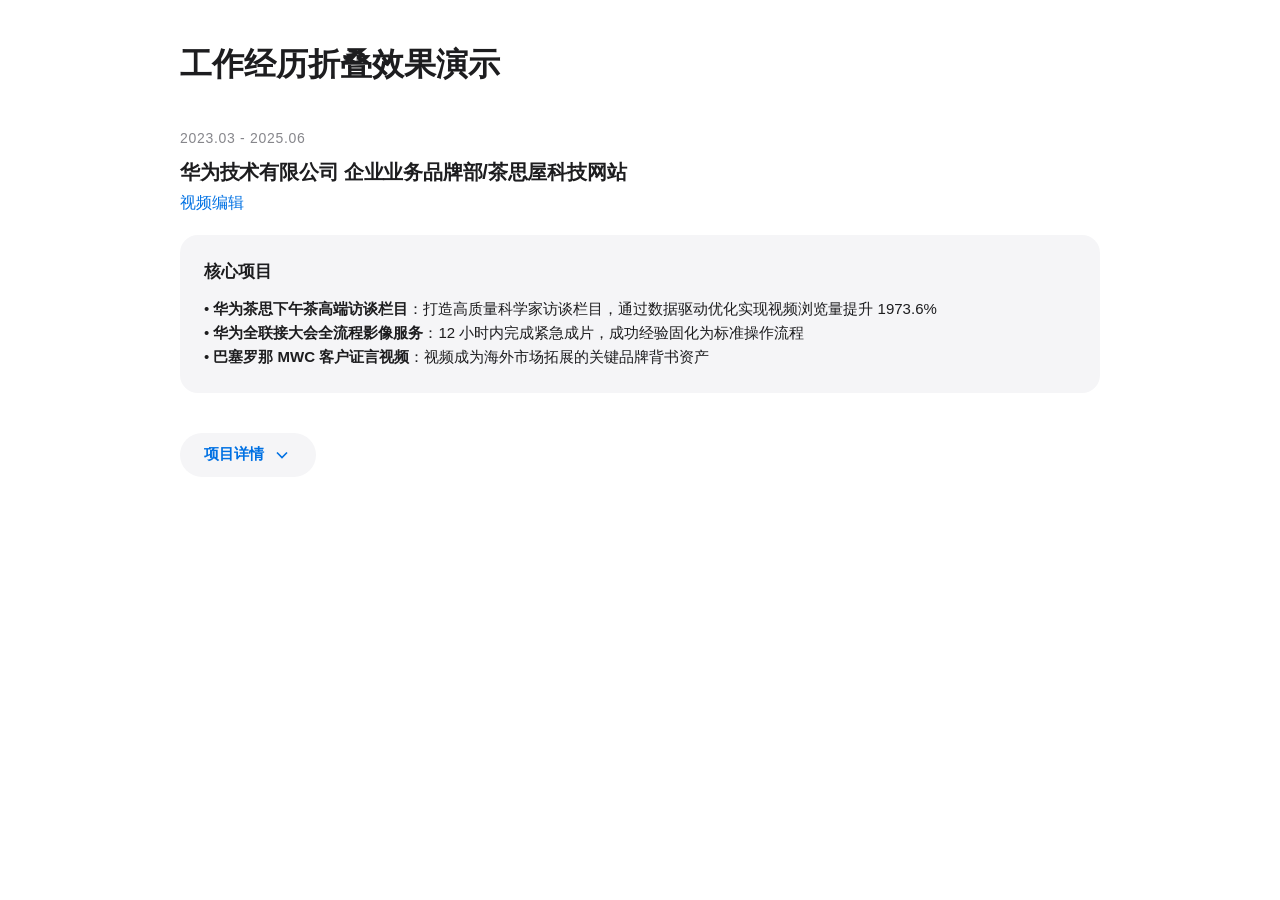
==== commit 04a09eee: "fix: 统一按钮文字为'项目详情' + 修复动画重复触发问题" ====
--- a/experience-demo.html
+++ b/experience-demo.html
@@ -32,7 +32,7 @@
     
     <!-- 详情（折叠，点击展开） -->
     <button class="expand-toggle" onclick="toggleDetails(this)">
-      查看完整项目详情
+      <span class="btn-text">项目详情</span>
       <svg class="arrow" width="20" height="20" viewBox="0 0 24 24" fill="none" stroke="currentColor" stroke-width="2">
         <path d="M6 9l6 6 6-6"/>
       </svg>
@@ -90,6 +90,38 @@
           <span>最终视频在展会主展区循环播放，该视频后续被作为标杆素材，应用于多个营销渠道，成为海外市场拓展的关键品牌背书资产。</span>
         </div>
       </div>
+      
+      <div class="project-details">
+        <h4>项目二：华为全联接大会（HC 大会）全流程影像服务</h4>
+        <div class="detail-section">
+          <strong>背景：</strong>
+          <span>为年度旗舰活动"华为全联接大会"提供全周期影像支持，用于全球传播与客户转化。</span>
+        </div>
+        <div class="detail-section">
+          <strong>职责：</strong>
+          <span>前期 - 策划搭建、花絮拍摄脚本，组织团队分工并协调外部供应商完成拍摄、独立完成搭建视频；现场 - 重点客户参观跟拍；同步记录客户参观动态，实时整理影像素材；后期 - 按传播场景分类梳理素材，为社媒宣传提供即剪即用的内容基础。</span>
+        </div>
+        <div class="detail-section">
+          <strong>成果：</strong>
+          <span>高效响应与资产沉淀：针对管理层对会场搭建经验沉淀的特定需求，主导团队在一周内高效完成从策划到成片的全流程，视频作为关键过程资产用于内部复盘与知识传承。敏捷交付与标准建立：在华为全联接大会中，面对紧急需求，12 小时内完成搭建花絮的紧急成片，其成功经验被固化为标准操作流程，提升了团队整体应急响应能力。</span>
+        </div>
+      </div>
+      
+      <div class="project-details">
+        <h4>项目三：巴塞罗那世界移动通信大会（MWC）客户证言视频制作与产品发布协同（海外展会项目）</h4>
+        <div class="detail-section">
+          <strong>背景：</strong>
+          <span>为公司在全球顶级行业展会——巴塞罗那 MWC 上的品牌亮相，制作符合国际传播标准的客户证言视频及产品发布视频，核心目标为提升品牌在 EMEA（欧洲、中东、非洲）市场的认知度与信任度。</span>
+        </div>
+        <div class="detail-section">
+          <strong>职责：</strong>
+          <span>基于展会传播诉求，设计制作客户证言 keynote 视频；协助团队对接供应商完成视频，全程指导特效风格与内容呈现，确保品牌在内容层面视觉与体验层面、合规层面、素材使用层面符合海外传播标准。</span>
+        </div>
+        <div class="detail-section">
+          <strong>成果：</strong>
+          <span>最终视频在展会主展区循环播放，该视频后续被作为标杆素材，应用于多个营销渠道，成为海外市场拓展的关键品牌背书资产。</span>
+        </div>
+      </div>
     </div>
   </div>
   
@@ -101,12 +133,35 @@
       content.classList.toggle('expanded');
       button.classList.toggle('active');
       
-      const textNode = button.childNodes[0];
-      if (isExpanded) {
-        textNode.textContent = '查看完整项目详情 ';
-      } else {
-        textNode.textContent = '收起详情 ';
+      // 更新按钮文字（统一为"项目详情"）
+      const textSpan = button.querySelector('.btn-text');
+      if (textSpan) {
+        textSpan.textContent = '项目详情';
       }
+      
+      // 展开时：逐行显示内容
+      if (!isExpanded) {
+        animateDetailSections(content);
+      }
+    }
+    
+    function animateDetailSections(container) {
+      const sections = container.querySelectorAll('.detail-section');
+      
+      // 先重置所有 section 的状态
+      sections.forEach(section => {
+        section.style.opacity = '0';
+        section.style.transform = 'translateY(20px)';
+        section.style.transition = 'opacity 0.6s cubic-bezier(0.16, 1, 0.3, 1), transform 0.6s cubic-bezier(0.16, 1, 0.3, 1)';
+      });
+      
+      // 逐行触发动画（与主页面一致的缓动上浮效果）
+      sections.forEach((section, index) => {
+        setTimeout(() => {
+          section.style.opacity = '1';
+          section.style.transform = 'translateY(0)';
+        }, index * 120);
+      });
     }
   </script>
 </body>
--- a/styles.css
+++ b/styles.css
@@ -1362,7 +1362,7 @@
 .collapsible-content {
   max-height: 0;
   overflow: hidden;
-  transition: max-height 0.6s var(--ease-apple);
+  transition: max-height 0.8s var(--ease-apple);
 }
 
 .collapsible-content.expanded {
@@ -1390,7 +1390,7 @@
 }
 
 .project-details {
-  padding: 24px;
+  padding: 28px;
   background: white;
   border: 1px solid #E5E5E5;
   border-radius: 18px;
@@ -1401,13 +1401,21 @@
   font-size: 17px;
   font-weight: 600;
   color: var(--color-gray-dark);
-  margin-bottom: 16px;
+  margin-bottom: 20px;
   padding-bottom: 12px;
   border-bottom: 1px solid #E5E5E5;
 }
 
 .detail-section {
-  margin-bottom: 16px;
+  margin-bottom: 20px;
+  display: flex;
+  align-items: flex-start;
+  gap: 12px;
+  /* 初始状态由 JS 控制，确保收起时不可见 */
+}
+
+.detail-section:last-child {
+  margin-bottom: 0;
 }
 
 .detail-section strong {
@@ -1415,10 +1423,13 @@
   min-width: 70px;
   color: var(--color-primary);
   font-weight: 600;
-  margin-right: 8px;
+  flex-shrink: 0;
+  line-height: 1.6;
 }
 
 .detail-section span {
   color: var(--color-gray-dark);
   line-height: 1.6;
-}
+  text-align: left;
+  flex: 1;
+}
